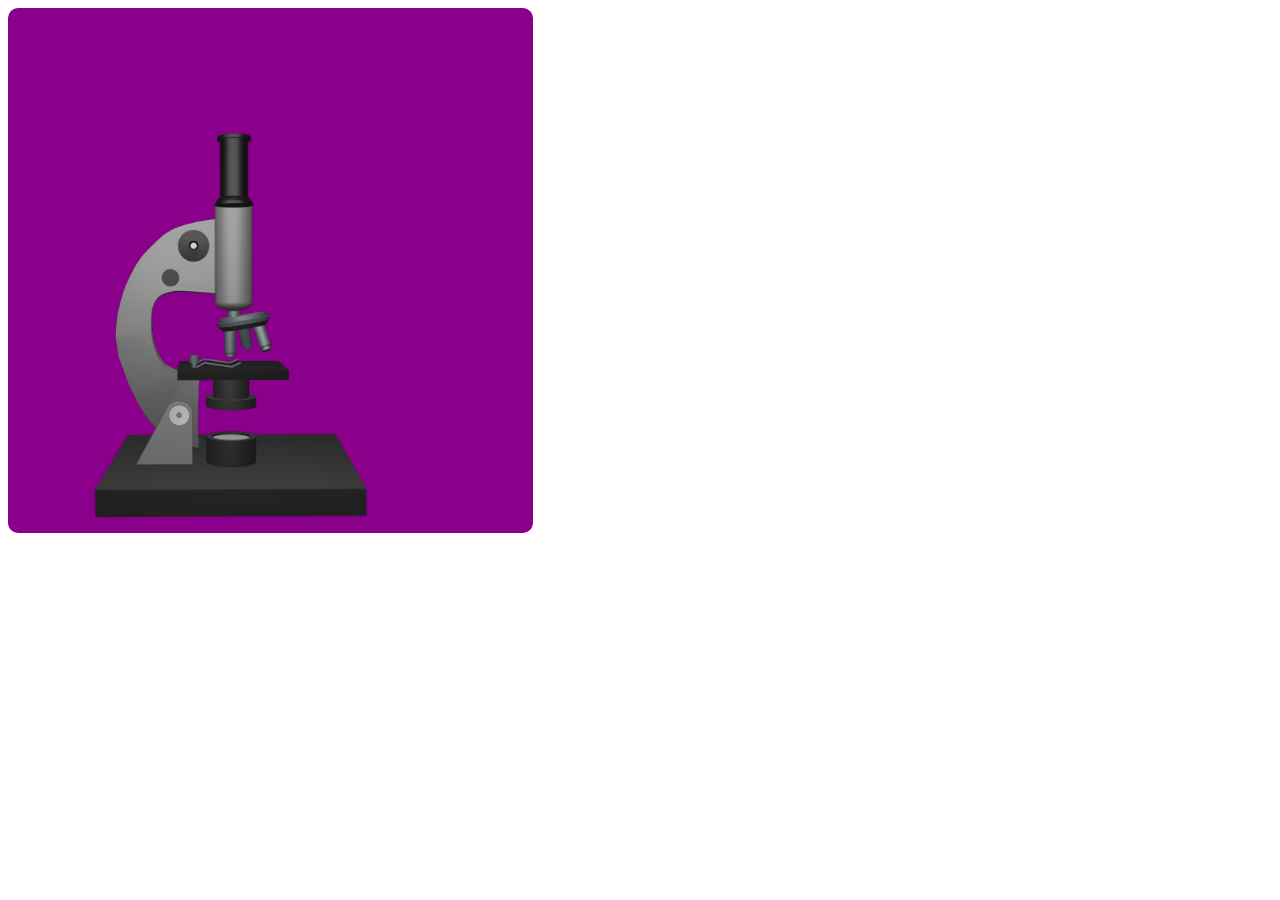
==== index.html @ 24c1f2bb "New model of Microscope" ====
<!DOCTYPE html>
<html lang="en">
<head>
    <meta charset="UTF-8">
    <meta http-equiv="X-UA-Compatible" content="IE=edge">
    <meta name="viewport" content="width=device-width, initial-scale=1.0">
    <title>Optical Microscope</title>
    <link rel="stylesheet" href="css/style.css">
</head>
<body>
    <div class="microscope">
        <img class="base" src="images/base.png" alt="">
        <img class="arm" src="images/arm.png" alt="">
        <img class="base-stand" src="images/base-stand.png" alt="">
        <img class="revolving-nose-piece" src="images/revolving-nose-piece.png" alt="">
        <img class="body-tube" src="images/body-tube.png" alt="">
        <img class="eye-piece" src="images/eye-piece.png" alt="">
        <img class="coarse-adjustment-knob" src="images/coarse-adjustment-knob.png" alt="">
        <img class="fine-adjustment-knob" src="images/fine-adjustment-knob.png" alt="">
        <img class="inclination-joint" src="images/inclination-joint.png" alt="">
        <img class="mirror" src="images/mirror.png" alt="">
        <img class="condenser" src="images/condenser.png" alt="">
        <img class="stage-and-clips" src="images/stage-and-clips.png" alt="">
    </div>
</body>
</html>
---- css/style.css ----
.microscope{
    position: relative;
    width: 525px;
    height: 525px;
    background-color: darkmagenta;
    border-radius: 10px;
}

.base{
    position: absolute;
width: 282px;
top: 422px;
left: 82px;
}

.arm{
    position: absolute;
width: 120px;
top: 204px;
left: 103px;
}

.base-stand{
    position: absolute;
width: 59px;
top: 392px;
left: 127px;
}

.body-tube{
    position: absolute;
    width: 41px;
    top: 192px;
    left: 205px;
}
.eye-piece{
    position: absolute;
width: 42px;
top: 124px;
left: 204.8px;
}
.revolving-nose-piece{
    position: absolute;
width: 59px;
top: 297px;
left: 206.8px;
}

.coarse-adjustment-knob{
    position: absolute;
width: 33px;
top: 221px;
left: 169px;
}
.fine-adjustment-knob{
    position: absolute;
width: 19px;
top: 260px;
left: 153px;
}
.inclination-joint{
    position: absolute;
width: 22px;
top: 396px;
left: 160px;
}
.condenser{
    position: absolute;
width: 52px;
top: 366px;
left: 197px;
}

.stage-and-clips{
    position: absolute;
width: 115px;
top: 345px;
left: 168px;
}
.mirror{
    position: absolute;
    width: 52px;
    top: 422px;
    left: 197px;
}
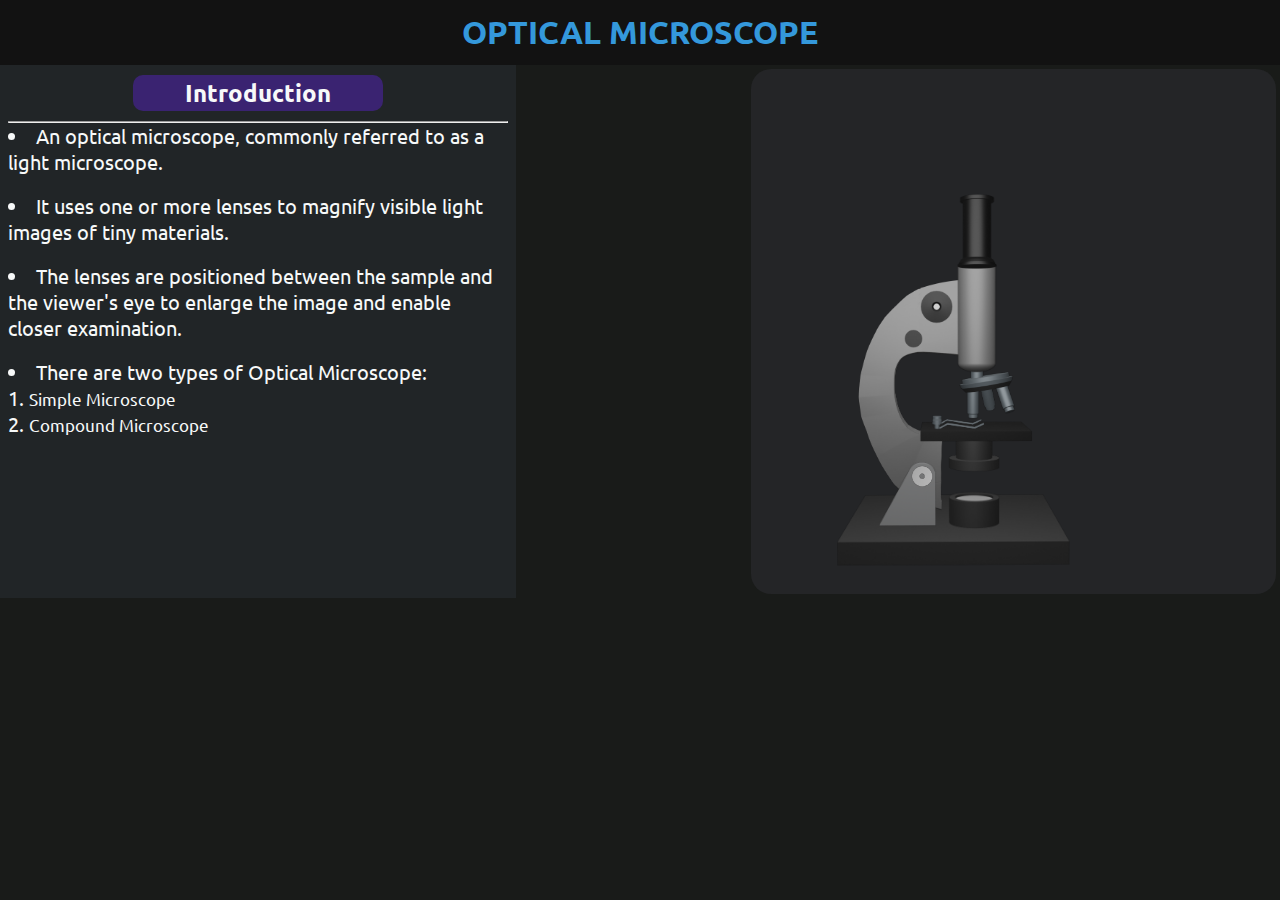
==== commit 91c77d6f: "update index page" ====
--- a/index.html
+++ b/index.html
@@ -6,8 +6,30 @@
     <meta name="viewport" content="width=device-width, initial-scale=1.0">
     <title>Optical Microscope</title>
     <link rel="stylesheet" href="css/style.css">
+    <link rel="stylesheet" href="css/body.css">
+    <link rel="preconnect" href="https://fonts.googleapis.com">
+    <link rel="preconnect" href="https://fonts.gstatic.com" crossorigin>
+    <link href="https://fonts.googleapis.com/css2?family=Sevillana&family=Ubuntu:wght@300&display=swap" rel="stylesheet">
 </head>
 <body>
+    <header><h1>OPTICAL MICROSCOPE</h1></header>
+    <div class="full-page">
+
+        <div class="intro">
+            <h2>Introduction</h2><br><hr>
+        <ul>
+            <li>An optical microscope, commonly referred to as a light microscope.</li><br>
+            <li>It uses one or more lenses to magnify visible light images of tiny materials.</li><br>
+            <li>The lenses are positioned between the sample and the viewer's eye to enlarge the image and enable closer examination.</li><br>
+            <li>
+                There are two types of Optical Microscope:
+                <ol>
+                    <li><small> Simple Microscope</small></li>
+                    <li><small> Compound Microscope</small></li>
+                </ol>
+            </li>
+        </ul>
+    </div>
     <div class="microscope">
         <img class="base" src="images/base.png" alt="">
         <img class="arm" src="images/arm.png" alt="">
@@ -22,5 +44,6 @@
         <img class="condenser" src="images/condenser.png" alt="">
         <img class="stage-and-clips" src="images/stage-and-clips.png" alt="">
     </div>
+</div>
 </body>
 </html>--- a/css/style.css
+++ b/css/style.css
@@ -1,14 +1,16 @@
 .microscope{
+    float:right;
     position: relative;
     width: 525px;
     height: 525px;
-    background-color: darkmagenta;
-    border-radius: 10px;
+    background-color: #242527;
+    border-radius: 20px;
+    margin: 4px;
 }
 
 .base{
     position: absolute;
-width: 282px;
+width: 241px;
 top: 422px;
 left: 82px;
 }
@@ -83,3 +85,9 @@
     top: 422px;
     left: 197px;
 }
+
+.arm:hover,.base:hover,.base-stand:hover,.body-tube:hover,.coarse-adjustment-knob:hover,.condenser:hover,.eye-piece:hover,.fine-adjustment-knob:hover,.inclination-joint:hover,.mirror:hover,.revolving-nose-piece:hover,.stage-and-clips:hover {
+    cursor: pointer;
+    filter: drop-shadow(0px 0px 5px yellowgreen);
+    transform: scale(1.1);
+  }--- a/css/body.css
+++ b/css/body.css
@@ -0,0 +1,55 @@
+*{
+    margin: 0;
+    padding: 0;
+}
+body{
+    background-color: #191b19;
+}
+.full-page{
+    display: flex;
+    flex-wrap: wrap;
+    justify-content: space-between;
+}
+h1{
+    background-color: #121212;
+    color: #3498db;
+    text-align: center;
+    padding: 12px;
+    font-family: 'Sevillana', cursive;
+font-family: 'Ubuntu', sans-serif;
+    
+}
+
+.intro{
+    background-color: #212527;
+    width: 500px;
+    float: left;
+    color: rgb(247, 249, 249);
+    padding: 8px;
+
+}
+.intro h2{
+    display: inline-block;
+    background-color: #5421bb80;
+    text-align: center;
+    margin: 2px 25% 10px 25%;
+    width: 50%;
+    box-sizing: border-box;
+    padding: 2px;
+    border-radius: 10px;
+    font-family: 'Sevillana', cursive;
+font-family: 'Ubuntu', sans-serif;
+}
+
+ul li{
+    list-style-position: inside;
+    font-size: 20px;
+    font-family: 'Sevillana', cursive;
+font-family: 'Ubuntu', sans-serif;
+}
+
+@keyframes aside{
+    60% {
+        width: 100%;
+    }
+}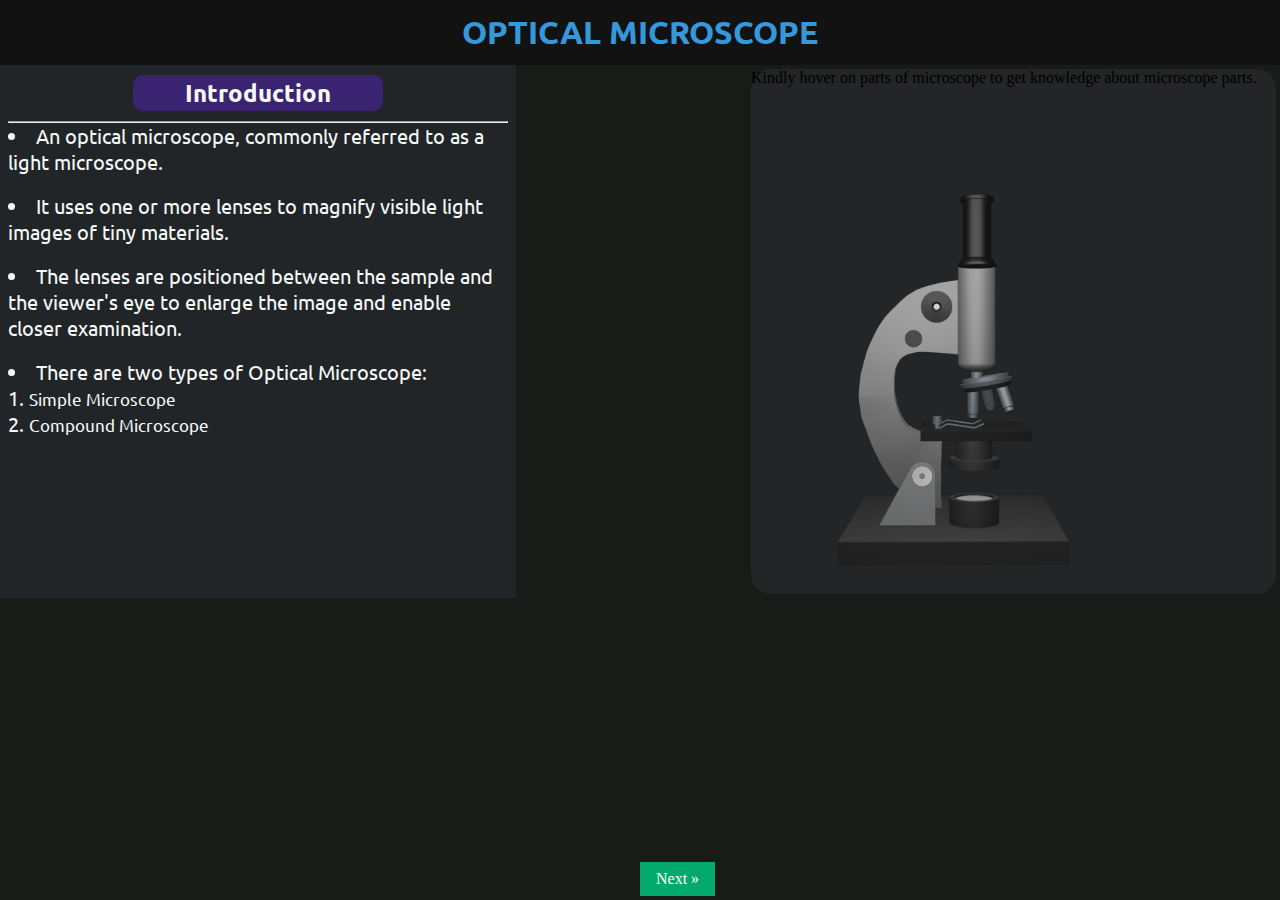
==== commit fd6cc2fc: "add some more files" ====
--- a/index.html
+++ b/index.html
@@ -31,6 +31,7 @@
         </ul>
     </div>
     <div class="microscope">
+        <p>Kindly hover on parts of microscope to get knowledge about microscope parts.</p>
         <img class="base" src="images/base.png" alt="">
         <img class="arm" src="images/arm.png" alt="">
         <img class="base-stand" src="images/base-stand.png" alt="">
@@ -45,5 +46,8 @@
         <img class="stage-and-clips" src="images/stage-and-clips.png" alt="">
     </div>
 </div>
+<div class="nextdiv">
+    <a href="activity2.html" class="next">Next &raquo;</a>
+</div>
 </body>
 </html>--- a/css/body.css
+++ b/css/body.css
@@ -48,8 +48,33 @@
 font-family: 'Ubuntu', sans-serif;
 }
 
-@keyframes aside{
-    60% {
-        width: 100%;
-    }
-}+a {
+    text-decoration: none;
+    display: inline-block;
+    padding: 8px 16px;
+  }
+  
+  a:hover {
+    background-color: #3498db;
+    color: black;
+  }
+  
+  .previous {
+    background-color: #04AA6D;
+    color: white;
+  }
+  
+  a.next {
+    background-color: #04AA6D;
+    color: white;
+  }
+  
+  .round {
+    border-radius: 50%;
+  }
+
+  .nextdiv{
+        position: absolute;
+        left: 50vw;
+        bottom: 4px;
+  }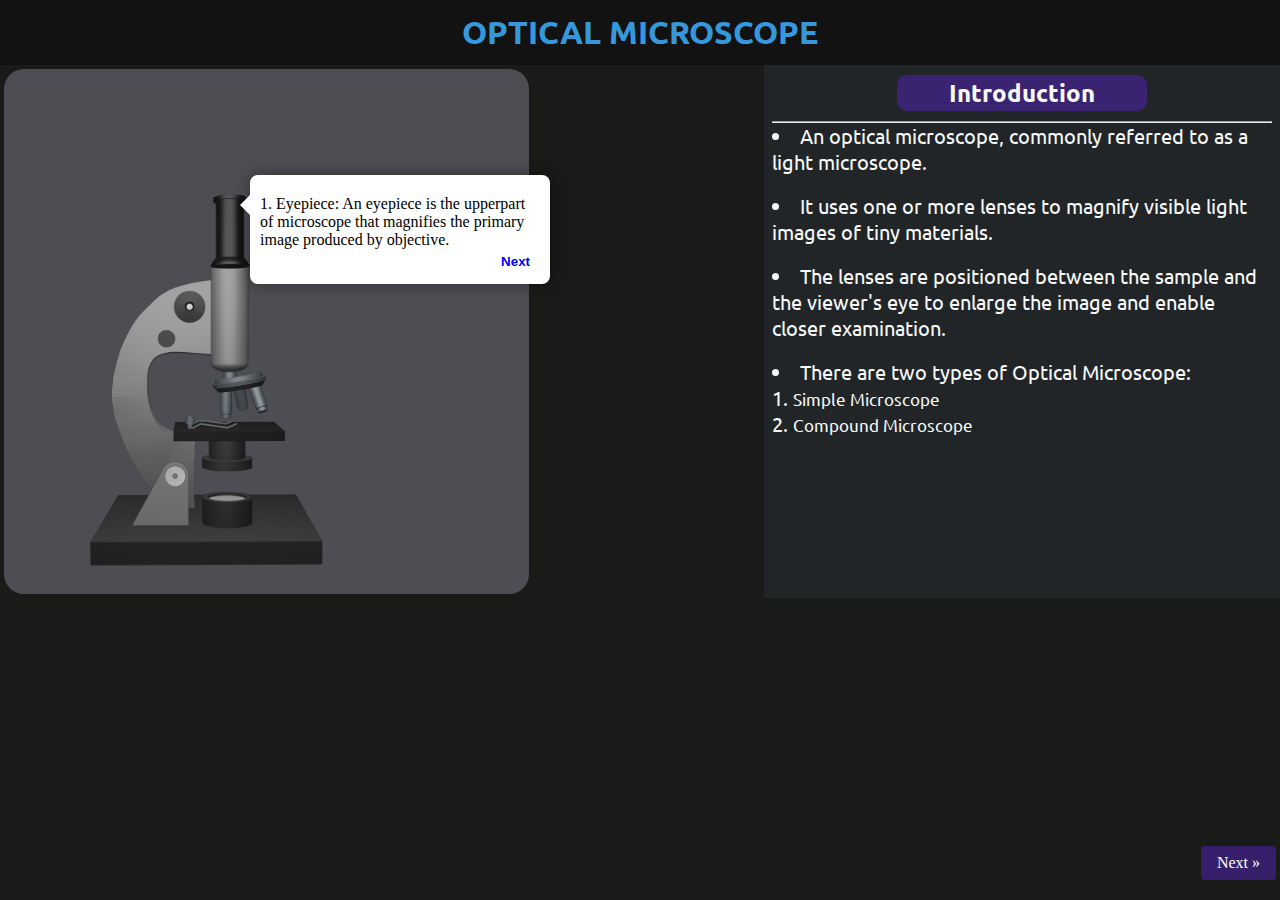
==== commit e781acfb: "add and modify some files" ====
--- a/index.html
+++ b/index.html
@@ -10,28 +10,14 @@
     <link rel="preconnect" href="https://fonts.googleapis.com">
     <link rel="preconnect" href="https://fonts.gstatic.com" crossorigin>
     <link href="https://fonts.googleapis.com/css2?family=Sevillana&family=Ubuntu:wght@300&display=swap" rel="stylesheet">
+    <script src="javascript/popover.js"></script>
 </head>
 <body>
     <header><h1>OPTICAL MICROSCOPE</h1></header>
     <div class="full-page">
 
-        <div class="intro">
-            <h2>Introduction</h2><br><hr>
-        <ul>
-            <li>An optical microscope, commonly referred to as a light microscope.</li><br>
-            <li>It uses one or more lenses to magnify visible light images of tiny materials.</li><br>
-            <li>The lenses are positioned between the sample and the viewer's eye to enlarge the image and enable closer examination.</li><br>
-            <li>
-                There are two types of Optical Microscope:
-                <ol>
-                    <li><small> Simple Microscope</small></li>
-                    <li><small> Compound Microscope</small></li>
-                </ol>
-            </li>
-        </ul>
-    </div>
+        
     <div class="microscope">
-        <p>Kindly hover on parts of microscope to get knowledge about microscope parts.</p>
         <img class="base" src="images/base.png" alt="">
         <img class="arm" src="images/arm.png" alt="">
         <img class="base-stand" src="images/base-stand.png" alt="">
@@ -45,9 +31,97 @@
         <img class="condenser" src="images/condenser.png" alt="">
         <img class="stage-and-clips" src="images/stage-and-clips.png" alt="">
     </div>
+    <div class="intro">
+        <h2>Introduction</h2><br><hr>
+    <ul>
+        <li>An optical microscope, commonly referred to as a light microscope.</li><br>
+        <li>It uses one or more lenses to magnify visible light images of tiny materials.</li><br>
+        <li>The lenses are positioned between the sample and the viewer's eye to enlarge the image and enable closer examination.</li><br>
+        <li>
+            There are two types of Optical Microscope:
+            <ol>
+                <li><small> Simple Microscope</small></li>
+                <li><small> Compound Microscope</small></li>
+            </ol>
+        </li>
+    </ul>
+</div>
 </div>
 <div class="nextdiv">
     <a href="activity2.html" class="next">Next &raquo;</a>
 </div>
+<script>
+    let popover = new Popover();
+
+    let steps = [
+      {
+        body: "1. Eyepiece: An eyepiece is the upperpart of microscope that magnifies the primary image produced by objective.",
+        position: { top: "175px", left: "250px" },
+      },
+      {
+        body: "2. Bodytube: The body tube that connects the eyepiece to the objective lens.",
+        position: { top: "280px", left: "250px" },
+      },
+      {
+        body: "3. Revolving nosepiece: The revolving nosepiece or turret that holds one or more objective lenses of different magnification power.",
+        position: { top: "350px", left: "270px" },
+      },
+      {
+        body: "4. Stage & clips: The flat platform where the slide is placed and clips hold it.",
+        position: { top: "390px", left: "250px" },
+      },
+      {
+        body: "5. Condenser: Gathers and focuses light from the illuminator onto the specimen being viewed.",
+        position: { top: "420px", left: "270px" },
+      },
+      {
+        body: "6. Illumination: The light source for an optical microscope.",
+        position: { top: "480px", left: "270px" },
+        
+      },
+      {
+        body: "7. Coarse adjustment Knob: Brings the specimen into general focus.",
+        position: { top: "270px", left: "210px" },
+      },
+      {
+        body: "8. Fine adjustment Knob: Fine tunes the focus and increases the detail of the specimen.",
+        position: { top: "305px", left: "180px" },
+      },
+      {
+        body: "9. Arm: The arm connects the body tube to the base of the microscope.",
+        position: { top: "350px", left: "130px" },
+      },
+      {
+        body: "10. Base: The base supports the microscope and it’s where illuminator is located.",
+        position: { top: "500px", left: "300px" },
+        
+      }
+      
+    ];
+
+    function performStep(i) {
+      if (i >= steps.length) {
+        return;
+      }
+      step = steps[i];
+      popover.setBody(step.body);
+      popover.setPosition(step.position);
+
+      popover.onNext(() => {
+        popover.destroy();
+        if (step.callback) {
+          if (step.callback(i)) {
+            performStep(i + 1);
+          }
+        } else {
+          performStep(i + 1);
+        }
+      });
+
+      popover.show();
+    }
+
+    performStep(0);
+  </script>
 </body>
 </html>--- a/css/style.css
+++ b/css/style.css
@@ -1,9 +1,9 @@
 .microscope{
-    float:right;
+    float:left;
     position: relative;
     width: 525px;
     height: 525px;
-    background-color: #242527;
+    background-color: #4c4e53;
     border-radius: 20px;
     margin: 4px;
 }
@@ -90,4 +90,6 @@
     cursor: pointer;
     filter: drop-shadow(0px 0px 5px yellowgreen);
     transform: scale(1.1);
-  }+  }
+
+
--- a/css/body.css
+++ b/css/body.css
@@ -23,7 +23,7 @@
 .intro{
     background-color: #212527;
     width: 500px;
-    float: left;
+    float: right;
     color: rgb(247, 249, 249);
     padding: 8px;
 
@@ -54,27 +54,26 @@
     padding: 8px 16px;
   }
   
-  a:hover {
-    background-color: #3498db;
-    color: black;
-  }
-  
   .previous {
-    background-color: #04AA6D;
+    background-color: #5421bb80;
     color: white;
   }
   
   a.next {
-    background-color: #04AA6D;
+    background-color: #5421bb80;
     color: white;
+    position: absolute;
+    right: 4px;
+    bottom: 20px;
+    border-radius: 4px;
   }
   
   .round {
     border-radius: 50%;
   }
 
-  .nextdiv{
+  /* .nextdiv{
         position: absolute;
         left: 50vw;
         bottom: 4px;
-  }+  } */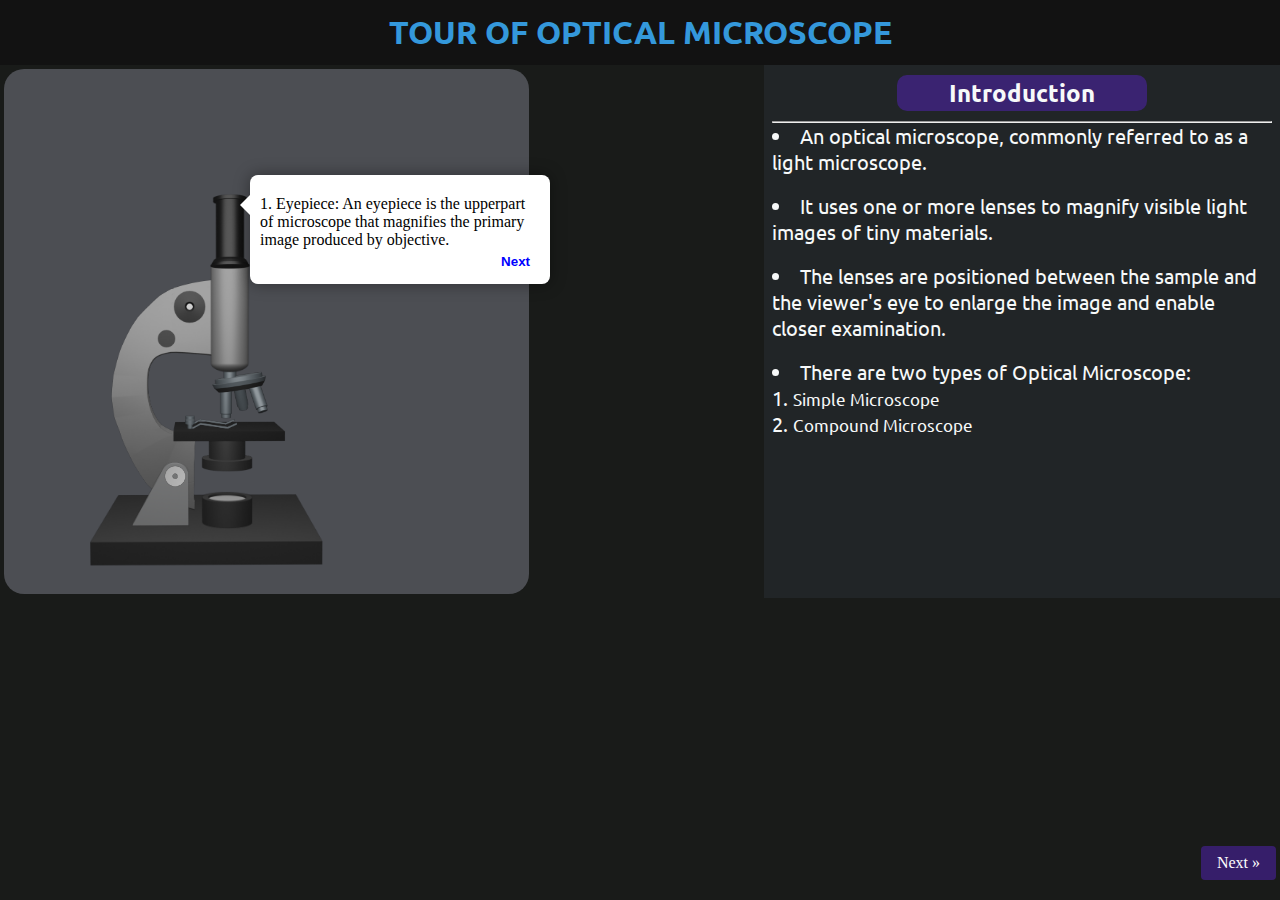
==== commit 5cf17b99: "make some changes" ====
--- a/index.html
+++ b/index.html
@@ -13,7 +13,7 @@
     <script src="javascript/popover.js"></script>
 </head>
 <body>
-    <header><h1>OPTICAL MICROSCOPE</h1></header>
+    <header><h1>TOUR OF OPTICAL MICROSCOPE</h1></header>
     <div class="full-page">
 
         
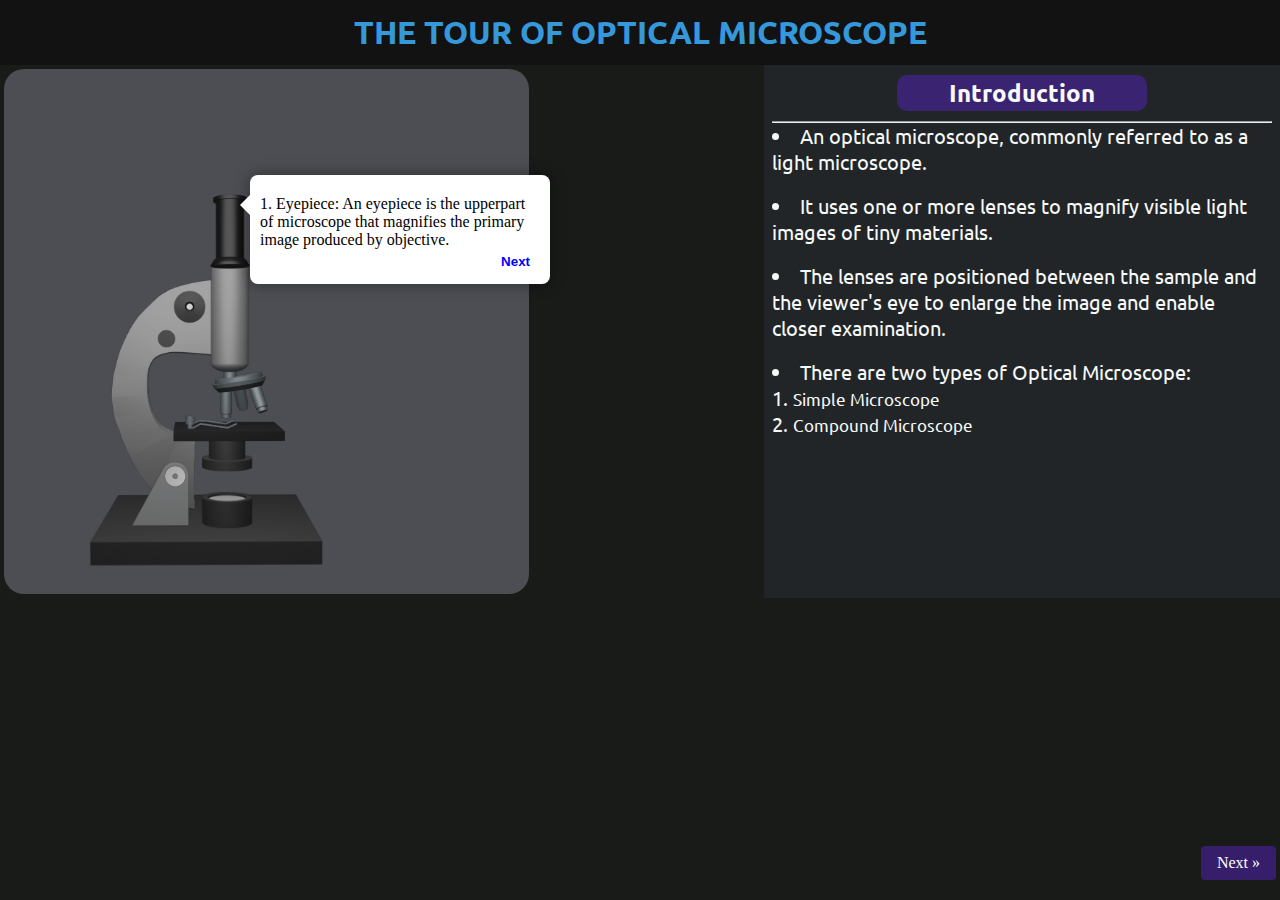
==== commit 0f893cd3: "update some files" ====
--- a/index.html
+++ b/index.html
@@ -13,7 +13,7 @@
     <script src="javascript/popover.js"></script>
 </head>
 <body>
-    <header><h1>TOUR OF OPTICAL MICROSCOPE</h1></header>
+    <header><h1>THE TOUR OF OPTICAL MICROSCOPE</h1></header>
     <div class="full-page">
 
         
